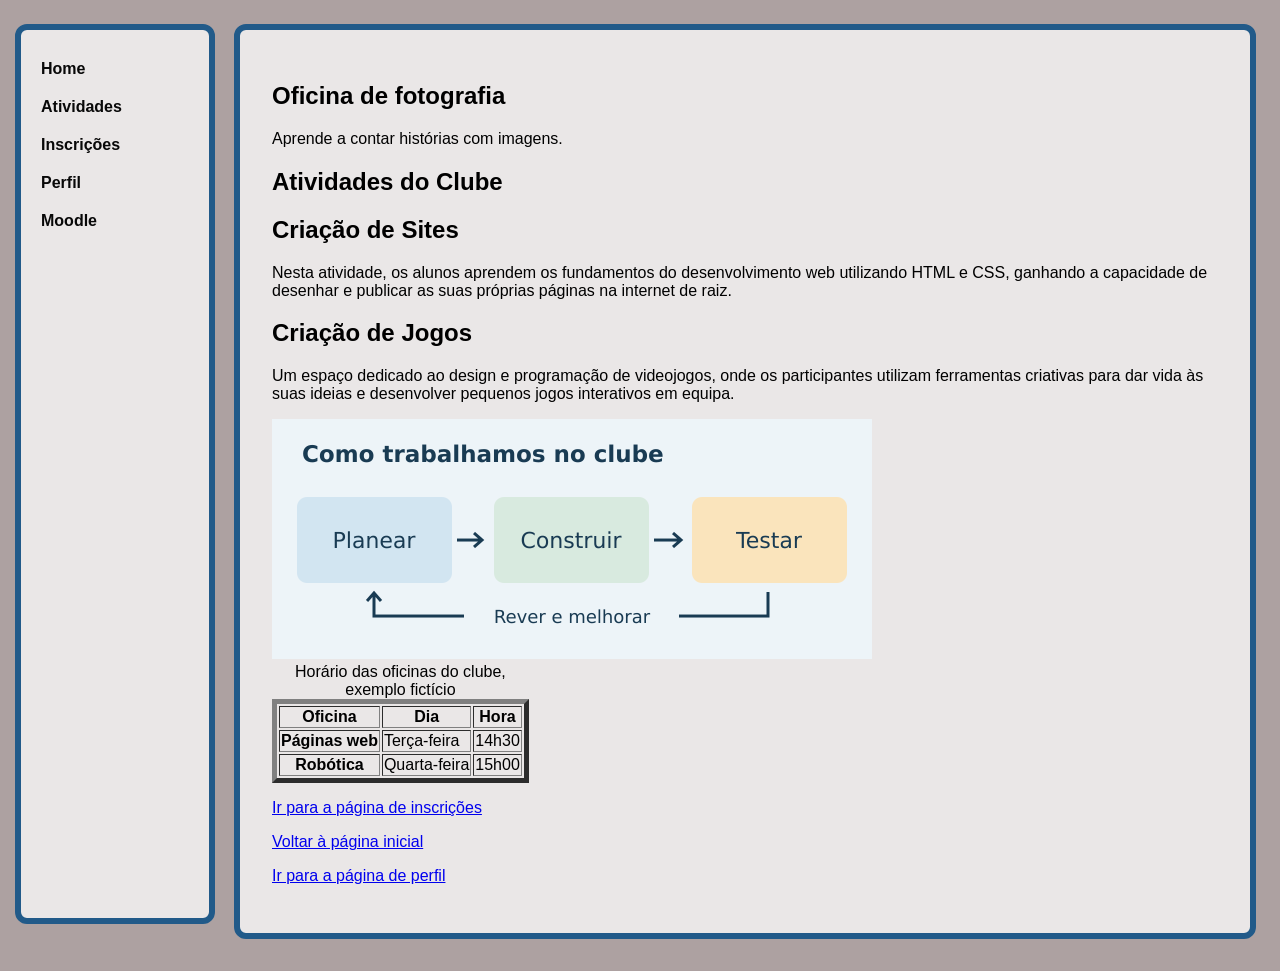
==== paginas/atividades.html @ 7a136c1b "melhor barra de link a esquerda" ====
<!doctype html>
<html lang="pt-PT">
<head>
  <link rel="stylesheet" href="../css/estilos.css"> 
  <meta charset="utf-8">
  <meta name="viewport" content="width=device-width, initial-scale=1">
  <title>Clube de informática-Atividades</title>
</head>
<body>

<article class="cartao">
<nav class="menu-navegacao">
      <a href="../index.html">Home</a>
      <a href="paginas/atividades.html">Atividades</a>
      <a href="Inscriçoes.html">Inscrições</a>
      <a href="perfil.html">Perfil</a>
      <a href="https://moodle.csmiguel.pt/mod/assign/view.php?id=44308">Moodle </a>
    </nav>

  <h2>Oficina de fotografia</h2>
  <p>Aprende a contar histórias com imagens.</p>
  <h1>Atividades do Clube</h1>
    <h2>Criação de Sites</span></h2>
      <p>Nesta atividade, os alunos aprendem os fundamentos do desenvolvimento web utilizando HTML e CSS, ganhando a capacidade de desenhar e publicar as suas próprias páginas na internet de raiz.</p>
        
    <h2>Criação de Jogos</h2>
    <p>Um espaço dedicado ao design e programação de videojogos, onde os participantes utilizam ferramentas criativas para dar vida às suas ideias e desenvolver pequenos jogos interativos em equipa.</p>

    
      <img src="../imagens/oficina.png"
         alt="Ciclo do clube: planear, construir, testar e regressar ao planeamento para melhorar."
        width="600" height="240">

  <table border="5">
    <caption>Horário das oficinas do clube, exemplo fictício</caption>
    <thead>
      <tr>
        <th scope="col">Oficina</th>
        <th scope="col">Dia</th>
        <th scope="col">Hora</th>
      </tr>
    </thead>
    <tbody>
      <tr>
        <th scope="row">Páginas web</th>
        <td>Terça-feira</td>
        <td>14h30</td>
      </tr>
      <tr>
        <th scope="row">Robótica</th>
        <td>Quarta-feira</td>
        <td>15h00</td>
      </tr>
    </tbody>
  </table>




  <p><a href="Inscriçoes.html">Ir para a página de inscrições</a></p>
  <p><a href="../index.html">Voltar à página inicial</a></p>
  <p><a href="perfil.html">Ir para a página de perfil</a></p>
</article>
</body>
---- css/estilos.css ----
body {
  background-color: #ada1a1;
  font-family: comic sans ms, sans-serif;
  margin: 24px;
}
.cartao {
  background-color: #ffffffbe;
  padding: 32px;
  border: 6px solid #215a89;
  margin-bottom: 32px;
  border-radius: 12px;
  margin-left: 210px;
}
.cartao2 {
  padding: 25px;
  border: 6px dashed #8f2626;
  margin-bottom: 32px;
  border-radius: 1px;
  margin-top: 15px;
  width: 32%;
}
.cartao3 {
  padding: 25px;
  border: 6px solid #26548f;
  margin-bottom: 32px;
  border-radius: 1px;
  margin-top: 15px;
  width: 10%;
}
.menu-navegacao {
  border: 6px solid #215a89;
  border-radius: 12px;
  position: fixed;
  top: 24px;                        /* Distância do topo da janela */
  left: 15px;                       /* Distância da esquerda da janela */ 
  width: 200px;                     /* Largura fixa do menu */
  height: 100vh;                    /* Ocupa a altura toda do ecrã */
  background-color: #ffffffbe;    /* Cor de fundo do menu */
  padding: 30px 20px;               /* Espaçamento interno do menu */
  display: flex;                    /* Usa flexbox para organizar os links */ 
  flex-direction: column;           /* Coloca os links em coluna */
  gap: 20px;                        /* Espaço entre os links do menu */
  box-sizing: border-box;           /* Inclui o padding na largura total do menu */
  z-index: 10;                      /* Garante que o menu fica acima de outros elementos da página */
}
.menu-navegacao a {        /* Links internos: o CSS encontra automaticamente os <a> que estão dentro da caixa do menu */
  color: #080808;
  text-decoration: none;            /* Remove o sublinhado dos links */
  font-weight: bold;                /* Deixa os links em negrito */
  font-size: 16px;                  /* Tamanho da fonte dos links */
}
.menu-navegacao a:hover {  /* Efeito do rato: aplica-se automaticamente apenas quando o cursor passa por cima dos links que estao com o .menu-navegaçao */
  opacity: 0.7;                     /* Efeito visual ao passar o mouse sobre os links */
}

/* .cartao_exemplo {
  margin-left: 200px;                    /* Começa exatamente onde o menu acaba */
  width: calc(100% - 200px);             /* Ocupa o restante espaço da janela */
  box-sizing: border-box;                /* Inclui o padding na largura total do cartão */
  padding: 30px;                         /* Espaçamento interno do cartão */
  max-width: 950px;                      /* Limita a largura máxima do cartão */
  margin-top: 20px;                      /* Espaço acima do cartão */
  margin-bottom: 20px;                   /* Espaço abaixo do cartão */
  margin-right: auto;                    /* Centraliza o cartão horizontalmente */ 
  background-color: #ffffff;
  border-radius: 8px;                    /* Bordas arredondadas do cartão */
  box-shadow: 0 4px 12px rgba(255, 0, 0, 0.1);    /* Adiciona uma sombra suave ao cartão */
}   */
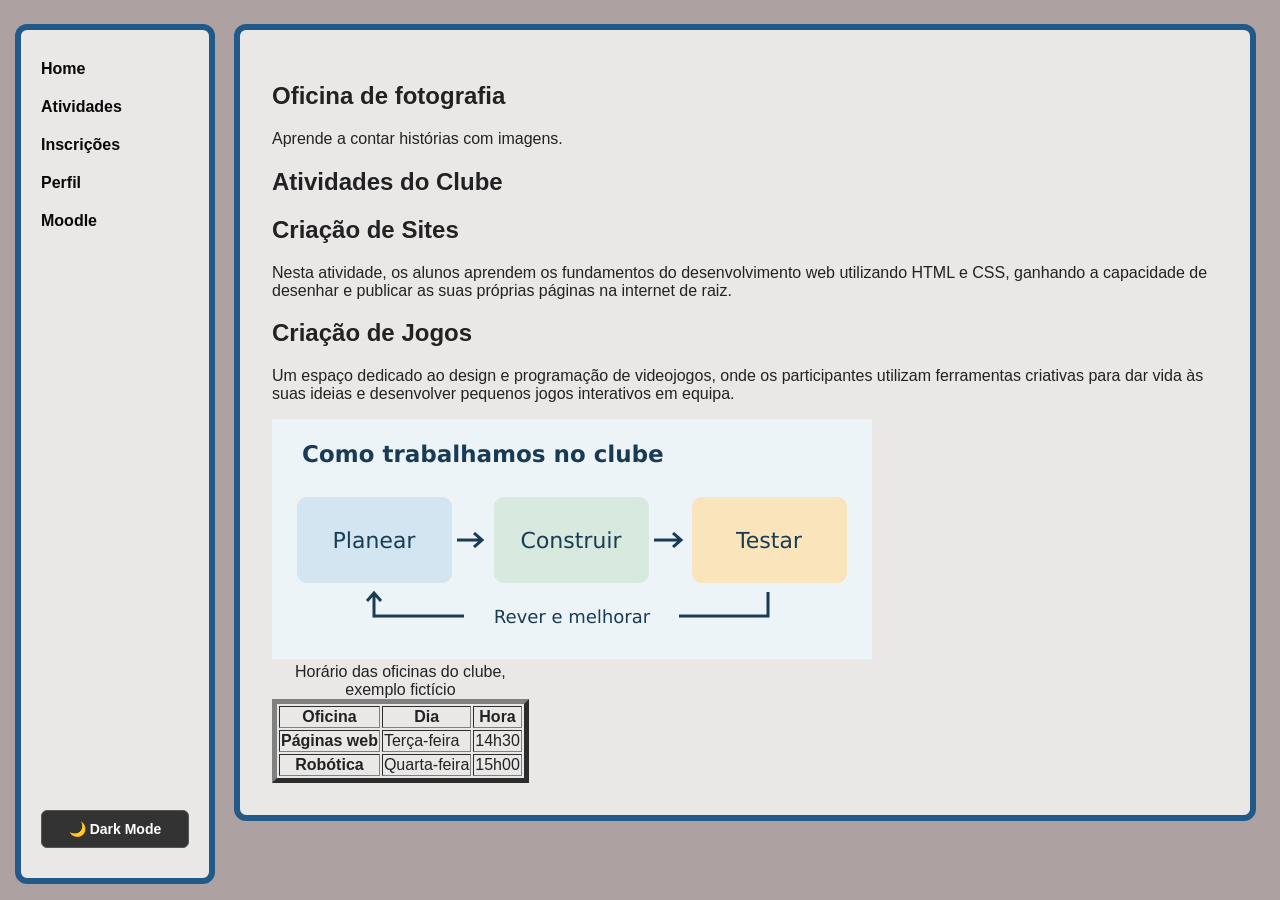
==== commit b7c74c8f: "dark mode-concluido" ====
--- a/paginas/atividades.html
+++ b/paginas/atividades.html
@@ -1,7 +1,15 @@
 <!doctype html>
 <html lang="pt-PT">
 <head>
+ <script>
+  if (localStorage.getItem("darkMode") === "true") {
+    // Força o fundo a ficar escuro instantaneamente antes de desenhar a página
+    document.write('<style>html, body { background-color: #121212 !important; color: #e0e0e0 !important; }</style>');
+    document.documentElement.classList.add("dark-mode");
+  }
+</script>
   <link rel="stylesheet" href="../css/estilos.css"> 
+  <link rel="stylesheet" href="../css/darkmode.css">
   <meta charset="utf-8">
   <meta name="viewport" content="width=device-width, initial-scale=1">
   <title>Clube de informática-Atividades</title>
@@ -15,6 +23,7 @@
       <a href="Inscriçoes.html">Inscrições</a>
       <a href="perfil.html">Perfil</a>
       <a href="https://moodle.csmiguel.pt/mod/assign/view.php?id=44308">Moodle </a>
+      <button id="botao-tema" onclick="alternarTema()">🌙 Dark Mode</button>
     </nav>
 
   <h2>Oficina de fotografia</h2>
@@ -53,12 +62,6 @@
       </tr>
     </tbody>
   </table>
-
-
-
-
-  <p><a href="Inscriçoes.html">Ir para a página de inscrições</a></p>
-  <p><a href="../index.html">Voltar à página inicial</a></p>
-  <p><a href="perfil.html">Ir para a página de perfil</a></p>
 </article>
+<script src="../main.js/script.js"></script>
 </body>
--- a/css/estilos.css
+++ b/css/estilos.css
@@ -1,7 +1,8 @@
 
 body {
-  background-color: #ada1a1;
-  font-family: comic sans ms, sans-serif;
+  background-color: #ada1a1; 
+  color: #222222;            
+  font-family: "Comic Sans MS", sans-serif;
   margin: 24px;
 }
 .cartao {
@@ -35,7 +36,8 @@
   top: 24px;                        /* Distância do topo da janela */
   left: 15px;                       /* Distância da esquerda da janela */ 
   width: 200px;                     /* Largura fixa do menu */
-  height: 100vh;                    /* Ocupa a altura toda do ecrã */
+  height: calc(100vh - 40px);       /* Ocupa a altura toda menos a margem de cima e baixo */
+  min-height: 500px;                
   background-color: #ffffffbe;    /* Cor de fundo do menu */
   padding: 30px 20px;               /* Espaçamento interno do menu */
   display: flex;                    /* Usa flexbox para organizar os links */ 
@@ -54,16 +56,30 @@
   opacity: 0.7;                     /* Efeito visual ao passar o mouse sobre os links */
 }
 
-/* .cartao_exemplo {
-  margin-left: 200px;                    /* Começa exatamente onde o menu acaba */
-  width: calc(100% - 200px);             /* Ocupa o restante espaço da janela */
-  box-sizing: border-box;                /* Inclui o padding na largura total do cartão */
-  padding: 30px;                         /* Espaçamento interno do cartão */
-  max-width: 950px;                      /* Limita a largura máxima do cartão */
-  margin-top: 20px;                      /* Espaço acima do cartão */
-  margin-bottom: 20px;                   /* Espaço abaixo do cartão */
-  margin-right: auto;                    /* Centraliza o cartão horizontalmente */ 
-  background-color: #ffffff;
-  border-radius: 8px;                    /* Bordas arredondadas do cartão */
-  box-shadow: 0 4px 12px rgba(255, 0, 0, 0.1);    /* Adiciona uma sombra suave ao cartão */
-}   */+button[type="submit"] {
+  background-color: #dadb83;             /* Cor de fundo igual ao teu menu */
+  color: #000000;                        /* Texto a branco */
+  border: none;                            /* Remove a borda cinzenta antiga */
+  padding: 10px 20px;                      /* Espaçamento interno para o botão ficar maior */
+  font-size: 16px;                         /* Tamanho da letra */
+  font-weight: bold;                       /* Texto em negrito */
+  border-radius: 6px;                      /* Cantos ligeiramente arredondados */
+  cursor: pointer;                         /* Transforma o cursor numa mãozinha ao passar por cima */
+  transition: background-color 0.2s ease;  /* Animação suave ao passar o rato */
+}
+
+/* Efeito ao passar o rato por cima do botão */
+button[type="submit"]:hover {
+  opacity: 0.7;                
+}
+#botao-tema {
+  margin-top: auto !important; /* Força o botão a ir para o fundo */
+  background-color: #333333;
+  color: #ffffff;
+  border: 1px solid #555555;
+  padding: 10px;
+  font-size: 14px;
+  font-weight: bold;
+  border-radius: 6px;
+  cursor: pointer;
+}
--- a/css/darkmode.css
+++ b/css/darkmode.css
@@ -0,0 +1,33 @@
+/* Garante que, quando NÃO está em dark-mode, o fundo assume a cor correta */
+html:not(.dark-mode), 
+body:not(.dark-mode) {
+  background-color: #ada1a1 !important;
+}
+
+/* Classes ativadas pelo JavaScript para o Dark Mode */
+html.dark-mode, body.dark-mode {
+  background-color: #121212 !important;
+  color: #e0e0e0 !important;
+}
+body.dark-mode .cartao,
+body.dark-mode .cartao2,
+body.dark-mode .cartao3 {
+  background-color: #1e1e1e !important;
+  color: #e0e0e0 !important;
+  border-color: #333333 !important;
+}
+
+body.dark-mode .menu-navegacao {
+  background-color: #1a1a1a !important;
+  border-color: #333333 !important;
+}
+
+body.dark-mode .menu-navegacao a {
+  color: #ffffff !important;
+}
+
+body.dark-mode button[type="submit"],
+body.dark-mode #botao-tema {
+  background-color: #333333 !important;
+  color: #ffffff !important;
+}
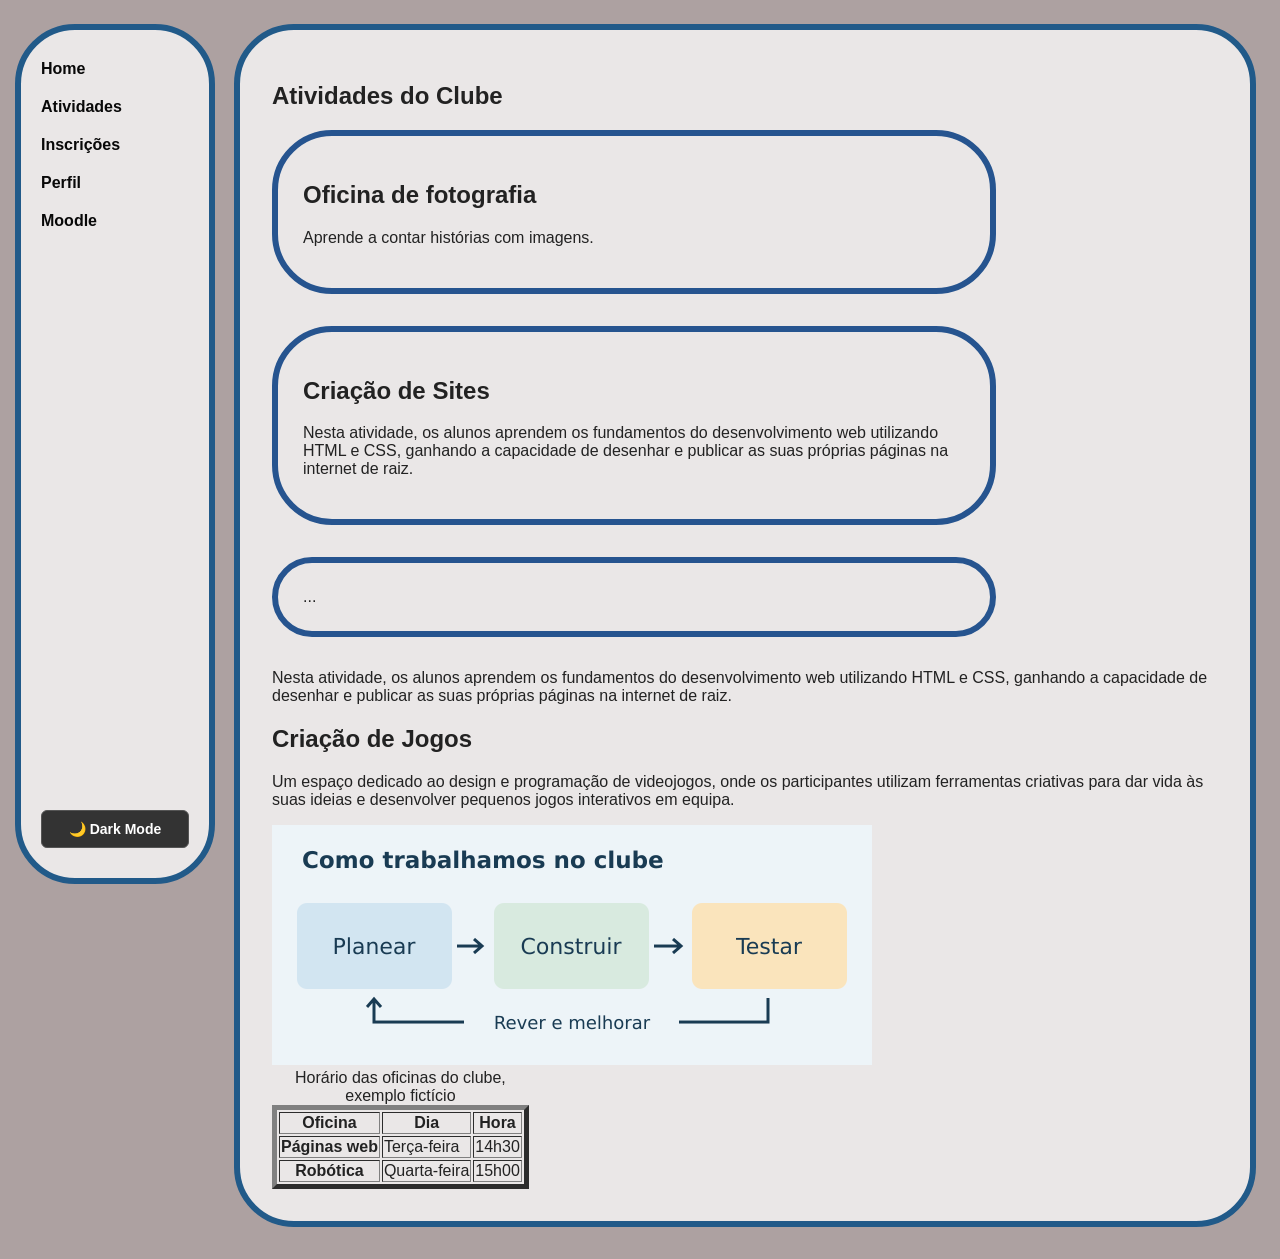
==== commit a79e5225: "aula 3, alteraçoes" ====
--- a/paginas/atividades.html
+++ b/paginas/atividades.html
@@ -16,7 +16,18 @@
 </head>
 <body>
 
+
+
+
+
+
+
+
 <article class="cartao">
+
+
+   
+
 <nav class="menu-navegacao">
       <a href="../index.html">Home</a>
       <a href="paginas/atividades.html">Atividades</a>
@@ -25,11 +36,17 @@
       <a href="https://moodle.csmiguel.pt/mod/assign/view.php?id=44308">Moodle </a>
       <button id="botao-tema" onclick="alternarTema()">🌙 Dark Mode</button>
     </nav>
+<h1>Atividades do Clube</h1>
 
-  <h2>Oficina de fotografia</h2>
-  <p>Aprende a contar histórias com imagens.</p>
-  <h1>Atividades do Clube</h1>
-    <h2>Criação de Sites</span></h2>
+    <article class="cartao4"><h2>Oficina de fotografia</h2><p>Aprende a contar histórias com imagens.</p></article>
+    
+  <article class="cartao4"><h2>Criação de Sites</h2> <p>Nesta atividade, os alunos aprendem os fundamentos do desenvolvimento web utilizando HTML e CSS, ganhando a capacidade de desenhar e publicar as suas próprias páginas na internet de raiz.</p>
+        </article>
+  <article class="cartao4">...</article>
+  
+  
+  
+    
       <p>Nesta atividade, os alunos aprendem os fundamentos do desenvolvimento web utilizando HTML e CSS, ganhando a capacidade de desenhar e publicar as suas próprias páginas na internet de raiz.</p>
         
     <h2>Criação de Jogos</h2>
--- a/css/estilos.css
+++ b/css/estilos.css
@@ -1,6 +1,13 @@
+.lista-atividades {
+  display: flex;
+  gap: 16px;
+  flex-wrap: wrap;
+}
+
+
 
 body {
-  background-color: #ada1a1; 
+  background-color: #ca1313; 
   color: #222222;            
   font-family: "Comic Sans MS", sans-serif;
   margin: 24px;
@@ -10,28 +17,50 @@
   padding: 32px;
   border: 6px solid #215a89;
   margin-bottom: 32px;
-  border-radius: 12px;
+  border-radius: 60px;
   margin-left: 210px;
+  flex: 1 1 220px;
+  gap: 20px;
+  flex-wrap: wrap;
 }
 .cartao2 {
   padding: 25px;
   border: 6px dashed #8f2626;
   margin-bottom: 32px;
-  border-radius: 1px;
+  border-radius: 60px;
   margin-top: 15px;
   width: 32%;
+  flex: 1 1 220px;
+  gap: 20px;
+  flex-wrap: wrap;
 }
 .cartao3 {
   padding: 25px;
   border: 6px solid #26548f;
   margin-bottom: 32px;
-  border-radius: 1px;
+  border-radius: 60px;
   margin-top: 15px;
   width: 10%;
+  flex: 1 1 220px;
+  gap: 20px;
+  flex-wrap: wrap;
+}
+
+.cartao4 {
+  padding: 25px;
+  border: 6px solid #26548f;
+  margin-bottom: 32px;
+  border-radius: 60px;
+  margin-top: 15px;
+  width: 10%;
+  flex: 1 1 220px;
+  gap: 20px;
+  flex-wrap: wrap;
+  width: 70%;
 }
 .menu-navegacao {
   border: 6px solid #215a89;
-  border-radius: 12px;
+  border-radius: 60px;
   position: fixed;
   top: 24px;                        /* Distância do topo da janela */
   left: 15px;                       /* Distância da esquerda da janela */ 
@@ -45,15 +74,20 @@
   gap: 20px;                        /* Espaço entre os links do menu */
   box-sizing: border-box;           /* Inclui o padding na largura total do menu */
   z-index: 10;                      /* Garante que o menu fica acima de outros elementos da página */
+  flex: 1 1 220px;
+  gap: 20px;
+  flex-wrap: wrap;
 }
 .menu-navegacao a {        /* Links internos: o CSS encontra automaticamente os <a> que estão dentro da caixa do menu */
   color: #080808;
   text-decoration: none;            /* Remove o sublinhado dos links */
   font-weight: bold;                /* Deixa os links em negrito */
   font-size: 16px;                  /* Tamanho da fonte dos links */
+  
 }
 .menu-navegacao a:hover {  /* Efeito do rato: aplica-se automaticamente apenas quando o cursor passa por cima dos links que estao com o .menu-navegaçao */
   opacity: 0.7;                     /* Efeito visual ao passar o mouse sobre os links */
+  
 }
 
 button[type="submit"] {
@@ -65,12 +99,14 @@
   font-weight: bold;                       /* Texto em negrito */
   border-radius: 6px;                      /* Cantos ligeiramente arredondados */
   cursor: pointer;                         /* Transforma o cursor numa mãozinha ao passar por cima */
-  transition: background-color 0.2s ease;  /* Animação suave ao passar o rato */
+  transition: background-color 0.2s ease;  /* Animação suave ao passar o rato */~
+  
 }
 
 /* Efeito ao passar o rato por cima do botão */
 button[type="submit"]:hover {
-  opacity: 0.7;                
+  opacity: 0.7;  
+  flex: 1 1 220px;        
 }
 #botao-tema {
   margin-top: auto !important; /* Força o botão a ir para o fundo */
@@ -82,4 +118,7 @@
   font-weight: bold;
   border-radius: 6px;
   cursor: pointer;
-}+ 
+}
+
+
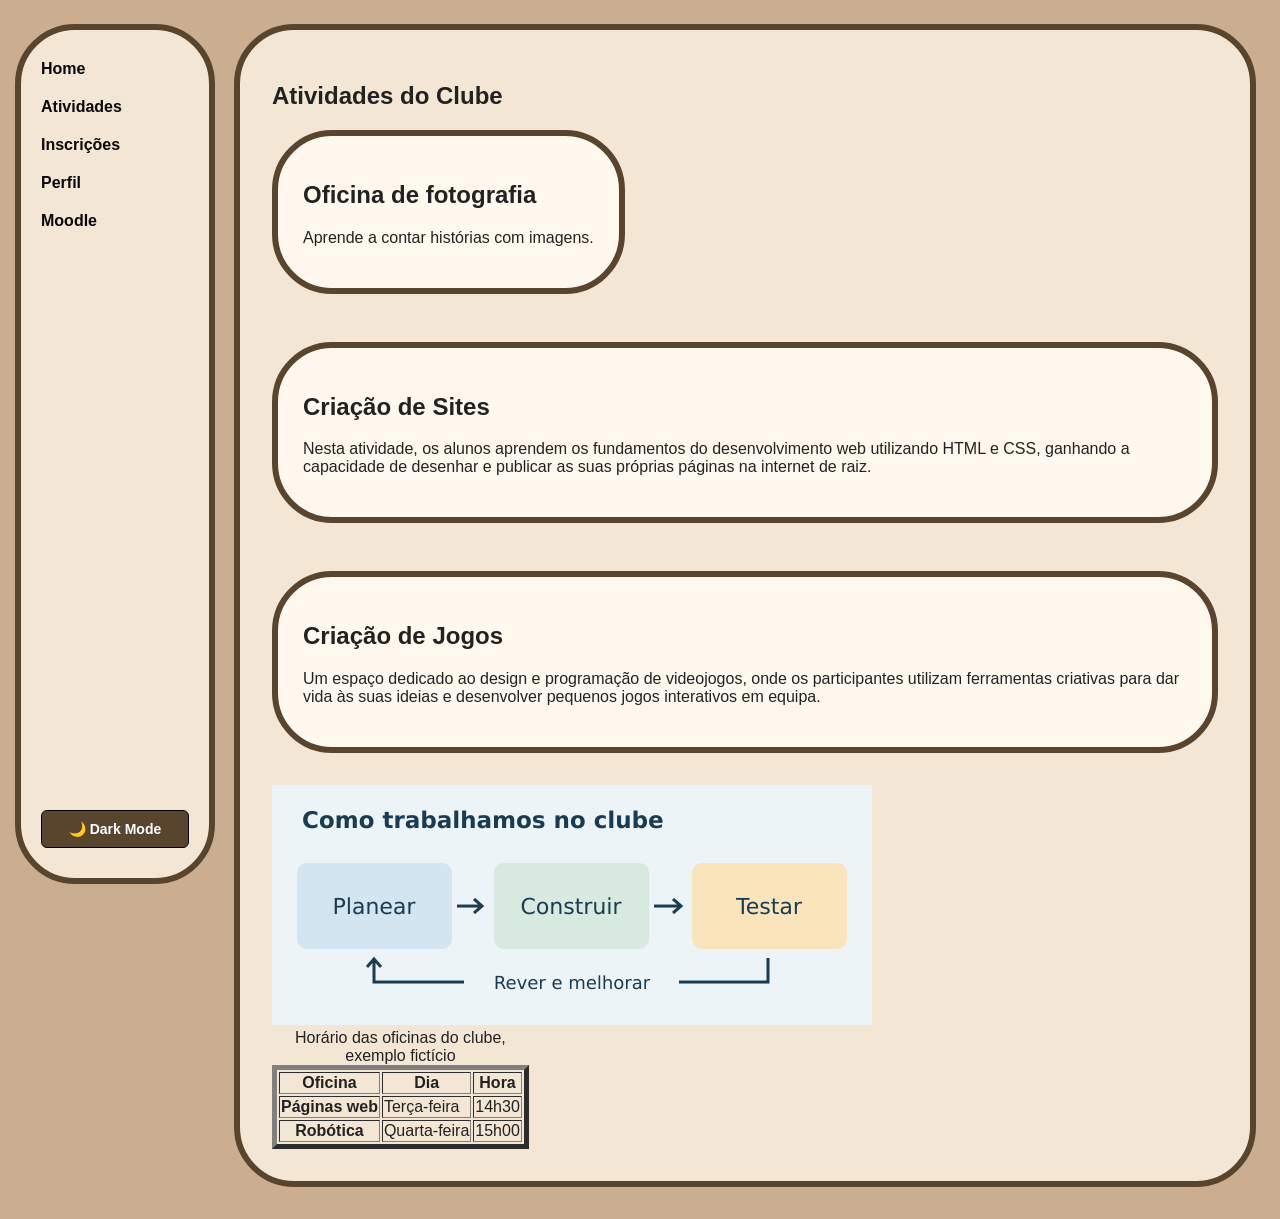
==== commit 9886bae7: "aula 4 inicio" ====
--- a/paginas/atividades.html
+++ b/paginas/atividades.html
@@ -15,19 +15,7 @@
   <title>Clube de informática-Atividades</title>
 </head>
 <body>
-
-
-
-
-
-
-
-
 <article class="cartao">
-
-
-   
-
 <nav class="menu-navegacao">
       <a href="../index.html">Home</a>
       <a href="paginas/atividades.html">Atividades</a>
@@ -38,22 +26,15 @@
     </nav>
 <h1>Atividades do Clube</h1>
 
+<article class="lista-atividades">
+
     <article class="cartao4"><h2>Oficina de fotografia</h2><p>Aprende a contar histórias com imagens.</p></article>
-    
-  <article class="cartao4"><h2>Criação de Sites</h2> <p>Nesta atividade, os alunos aprendem os fundamentos do desenvolvimento web utilizando HTML e CSS, ganhando a capacidade de desenhar e publicar as suas próprias páginas na internet de raiz.</p>
-        </article>
-  <article class="cartao4">...</article>
+    <article class="cartao4"><h2>Criação de Sites</h2> <p>Nesta atividade, os alunos aprendem os fundamentos do desenvolvimento web utilizando HTML e CSS, ganhando a capacidade de desenhar e publicar as suas próprias páginas na internet de raiz.</p></article>
+    <article class="cartao4"> <h2>Criação de Jogos</h2><p>Um espaço dedicado ao design e programação de videojogos, onde os participantes utilizam ferramentas criativas para dar vida às suas ideias e desenvolver pequenos jogos interativos em equipa.</p></article>
+
+  </article>
   
-  
-  
-    
-      <p>Nesta atividade, os alunos aprendem os fundamentos do desenvolvimento web utilizando HTML e CSS, ganhando a capacidade de desenhar e publicar as suas próprias páginas na internet de raiz.</p>
-        
-    <h2>Criação de Jogos</h2>
-    <p>Um espaço dedicado ao design e programação de videojogos, onde os participantes utilizam ferramentas criativas para dar vida às suas ideias e desenvolver pequenos jogos interativos em equipa.</p>
-
-    
-      <img src="../imagens/oficina.png"
+  <img src="../imagens/oficina.png"
          alt="Ciclo do clube: planear, construir, testar e regressar ao planeamento para melhorar."
         width="600" height="240">
 
--- a/css/estilos.css
+++ b/css/estilos.css
@@ -1,124 +1,196 @@
-.lista-atividades {
-  display: flex;
-  gap: 16px;
-  flex-wrap: wrap;
+
+/* ==========================================
+   1. ESTILOS GERAIS
+========================================== */
+
+body {
+    background-color: #ca1313;
+    color: #222222;
+    font-family: "Comic Sans MS", sans-serif;
+    margin: 24px;
 }
 
 
+/* ==========================================
+   2. LISTA DE ATIVIDADES
+========================================== */
 
-body {
-  background-color: #ca1313; 
-  color: #222222;            
-  font-family: "Comic Sans MS", sans-serif;
-  margin: 24px;
+.lista-atividades {
+    display: flex;
+    gap: 16px;
+    flex-wrap: wrap;
 }
+
+
+/* ==========================================
+   3. IMAGEM RESPONSIVA
+========================================== */
+
+.imagem-responsiva {
+    width: 30vw;
+    max-width: 400px;
+    height: auto;
+}
+
+
+/* ==========================================
+   4. CARTÕES
+========================================== */
+
 .cartao {
-  background-color: #ffffffbe;
-  padding: 32px;
-  border: 6px solid #215a89;
-  margin-bottom: 32px;
-  border-radius: 60px;
-  margin-left: 210px;
-  flex: 1 1 220px;
-  gap: 20px;
-  flex-wrap: wrap;
+    background-color: #F3E6D5;
+    padding: 32px;
+    border: 6px solid #59452D;
+    margin-bottom: 32px;
+    border-radius: 60px;
+    margin-left: 210px;
+    flex: 1 1 220px;
+    gap: 20px;
+    flex-wrap: wrap;
 }
+
 .cartao2 {
-  padding: 25px;
-  border: 6px dashed #8f2626;
-  margin-bottom: 32px;
-  border-radius: 60px;
-  margin-top: 15px;
-  width: 32%;
-  flex: 1 1 220px;
-  gap: 20px;
-  flex-wrap: wrap;
+    padding: 25px;
+    border: 6px dashed #59452D;
+    margin-bottom: 32px;
+    border-radius: 60px;
+    margin-top: 15px;
+    width: 32%;
+    flex: 1 1 220px;
+    gap: 20px;
+    flex-wrap: wrap;
 }
+
 .cartao3 {
-  padding: 25px;
-  border: 6px solid #26548f;
-  margin-bottom: 32px;
-  border-radius: 60px;
-  margin-top: 15px;
-  width: 10%;
-  flex: 1 1 220px;
-  gap: 20px;
-  flex-wrap: wrap;
+    padding: 25px;
+    border: 6px solid #59452D;
+    margin-bottom: 32px;
+    border-radius: 60px;
+    margin-top: 15px;
+    width: 10%;
+    flex: 1 1 220px;
+    gap: 20px;
+    flex-wrap: wrap;
 }
 
 .cartao4 {
-  padding: 25px;
-  border: 6px solid #26548f;
-  margin-bottom: 32px;
-  border-radius: 60px;
-  margin-top: 15px;
-  width: 10%;
-  flex: 1 1 220px;
-  gap: 20px;
-  flex-wrap: wrap;
-  width: 70%;
-}
-.menu-navegacao {
-  border: 6px solid #215a89;
-  border-radius: 60px;
-  position: fixed;
-  top: 24px;                        /* Distância do topo da janela */
-  left: 15px;                       /* Distância da esquerda da janela */ 
-  width: 200px;                     /* Largura fixa do menu */
-  height: calc(100vh - 40px);       /* Ocupa a altura toda menos a margem de cima e baixo */
-  min-height: 500px;                
-  background-color: #ffffffbe;    /* Cor de fundo do menu */
-  padding: 30px 20px;               /* Espaçamento interno do menu */
-  display: flex;                    /* Usa flexbox para organizar os links */ 
-  flex-direction: column;           /* Coloca os links em coluna */
-  gap: 20px;                        /* Espaço entre os links do menu */
-  box-sizing: border-box;           /* Inclui o padding na largura total do menu */
-  z-index: 10;                      /* Garante que o menu fica acima de outros elementos da página */
-  flex: 1 1 220px;
-  gap: 20px;
-  flex-wrap: wrap;
-}
-.menu-navegacao a {        /* Links internos: o CSS encontra automaticamente os <a> que estão dentro da caixa do menu */
-  color: #080808;
-  text-decoration: none;            /* Remove o sublinhado dos links */
-  font-weight: bold;                /* Deixa os links em negrito */
-  font-size: 16px;                  /* Tamanho da fonte dos links */
-  
-}
-.menu-navegacao a:hover {  /* Efeito do rato: aplica-se automaticamente apenas quando o cursor passa por cima dos links que estao com o .menu-navegaçao */
-  opacity: 0.7;                     /* Efeito visual ao passar o mouse sobre os links */
-  
-}
-
-button[type="submit"] {
-  background-color: #dadb83;             /* Cor de fundo igual ao teu menu */
-  color: #000000;                        /* Texto a branco */
-  border: none;                            /* Remove a borda cinzenta antiga */
-  padding: 10px 20px;                      /* Espaçamento interno para o botão ficar maior */
-  font-size: 16px;                         /* Tamanho da letra */
-  font-weight: bold;                       /* Texto em negrito */
-  border-radius: 6px;                      /* Cantos ligeiramente arredondados */
-  cursor: pointer;                         /* Transforma o cursor numa mãozinha ao passar por cima */
-  transition: background-color 0.2s ease;  /* Animação suave ao passar o rato */~
-  
-}
-
-/* Efeito ao passar o rato por cima do botão */
-button[type="submit"]:hover {
-  opacity: 0.7;  
-  flex: 1 1 220px;        
-}
-#botao-tema {
-  margin-top: auto !important; /* Força o botão a ir para o fundo */
-  background-color: #333333;
-  color: #ffffff;
-  border: 1px solid #555555;
-  padding: 10px;
-  font-size: 14px;
-  font-weight: bold;
-  border-radius: 6px;
-  cursor: pointer;
- 
+    padding: 25px;
+    border: 6px solid #59452D;
+    background-color: #FFF8EF;
+    margin-bottom: 32px;
+    border-radius: 60px;
 }
 
 
+/* ==========================================
+   5. MENU DE NAVEGAÇÃO
+========================================== */
+
+.menu-navegacao {
+    border: 6px solid #59452D;
+    border-radius: 60px;
+
+    position: fixed;
+    top: 24px;
+    left: 15px;
+
+    width: 200px;
+    height: calc(100vh - 40px);
+    min-height: 500px;
+
+    background-color: #F3E6D5;
+    padding: 30px 20px;
+
+    display: flex;
+    flex-direction: column;
+    gap: 20px;
+
+    box-sizing: border-box;
+    z-index: 10;
+
+    flex: 1 1 220px;
+    flex-wrap: wrap;
+}
+
+.menu-navegacao a {
+    color: #080808;
+    text-decoration: none;
+    font-weight: bold;
+    font-size: 16px;
+}
+
+.menu-navegacao a:hover {
+    opacity: 0.7;
+}
+
+
+/* ==========================================
+   6. BOTÕES
+========================================== */
+
+button[type="submit"] {
+    background-color: #dadb83;
+    color: #000000;
+
+    border: none;
+    padding: 10px 20px;
+
+    font-size: 16px;
+    font-weight: bold;
+
+    border-radius: 6px;
+    cursor: pointer;
+
+    transition: background-color 0.2s ease;
+}
+
+button[type="submit"]:hover {
+    opacity: 0.7;
+    flex: 1 1 220px;
+}
+
+
+/* ==========================================
+   7. BOTÃO DE MODO ESCURO
+========================================== */
+
+#botao-tema {
+    margin-top: auto !important;
+
+    background-color: #59452D;
+    color: #ffffff;
+
+    border: 1px solid #000000;
+    border-radius: 6px;
+
+    padding: 10px;
+
+    font-size: 14px;
+    font-weight: bold;
+
+    cursor: pointer;
+}
+
+
+/* ==========================================
+   8. SESSÃO FLEXBOX
+========================================== */
+
+.sessao {
+    display: flex;
+    flex-direction: row;
+    flex-wrap: nowrap;
+    gap: 24px;
+}
+
+.sessao-info {
+    flex: 2 1 200px;
+    min-width: 0;
+    overflow-wrap: anywhere;
+}
+
+.sessao-material {
+    flex: 1 1 200px;
+    min-width: 0;
+    overflow-wrap: anywhere;
+}
--- a/css/darkmode.css
+++ b/css/darkmode.css
@@ -1,7 +1,7 @@
 /* Garante que, quando NÃO está em dark-mode, o fundo assume a cor correta */
 html:not(.dark-mode), 
 body:not(.dark-mode) {
-  background-color: #ada1a1 !important;
+  background-color: #CBAE8F !important;
 }
 
 /* Classes ativadas pelo JavaScript para o Dark Mode */
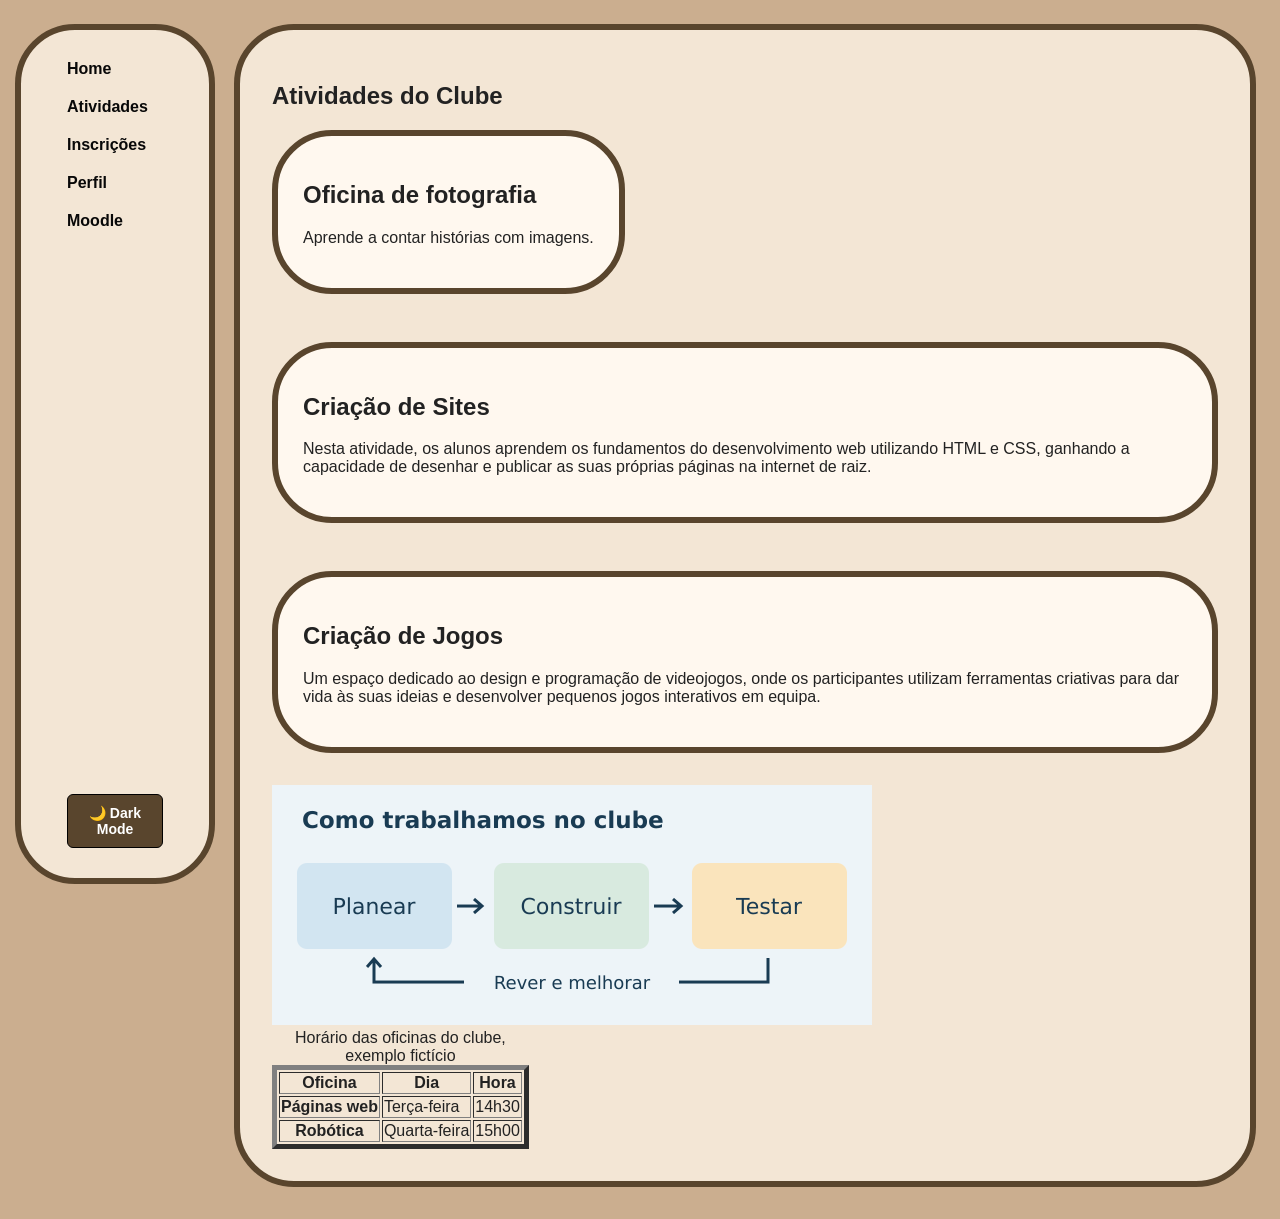
==== commit a0b3f0dc: "Remove inicialização duplicada do tema" ====
--- a/paginas/atividades.html
+++ b/paginas/atividades.html
@@ -1,13 +1,7 @@
 <!doctype html>
 <html lang="pt-PT">
 <head>
- <script>
-  if (localStorage.getItem("darkMode") === "true") {
-    // Força o fundo a ficar escuro instantaneamente antes de desenhar a página
-    document.write('<style>html, body { background-color: #121212 !important; color: #e0e0e0 !important; }</style>');
-    document.documentElement.classList.add("dark-mode");
-  }
-</script>
+ 
   <link rel="stylesheet" href="../css/estilos.css"> 
   <link rel="stylesheet" href="../css/darkmode.css">
   <meta charset="utf-8">
--- a/css/estilos.css
+++ b/css/estilos.css
@@ -99,7 +99,7 @@
     min-height: 500px;
 
     background-color: #F3E6D5;
-    padding: 30px 20px;
+    padding: 30px 46px;
 
     display: flex;
     flex-direction: column;
--- a/css/darkmode.css
+++ b/css/darkmode.css
@@ -1,33 +1,67 @@
-/* Garante que, quando NÃO está em dark-mode, o fundo assume a cor correta */
-html:not(.dark-mode), 
-body:not(.dark-mode) {
+/* ==========================================
+   MODO CLARO
+========================================== */
+
+html:not(.dark-mode),
+html:not(.dark-mode) body {
   background-color: #CBAE8F !important;
+  color: #222222;
 }
 
-/* Classes ativadas pelo JavaScript para o Dark Mode */
-html.dark-mode, body.dark-mode {
+/* ==========================================
+   MODO ESCURO
+========================================== */
+
+/* O html é a referência principal do tema.
+   Assim, o modo escuro funciona mesmo antes de o JavaScript
+   conseguir adicionar a classe ao body. */
+html.dark-mode,
+html.dark-mode body {
   background-color: #121212 !important;
   color: #e0e0e0 !important;
 }
-body.dark-mode .cartao,
-body.dark-mode .cartao2,
-body.dark-mode .cartao3 {
+
+/* Cartões */
+html.dark-mode body .cartao,
+html.dark-mode body .cartao2,
+html.dark-mode body .cartao3,
+html.dark-mode body .cartao4 {
   background-color: #1e1e1e !important;
   color: #e0e0e0 !important;
   border-color: #333333 !important;
 }
 
-body.dark-mode .menu-navegacao {
+/* Menu de navegação */
+html.dark-mode body .menu-navegacao {
   background-color: #1a1a1a !important;
   border-color: #333333 !important;
 }
 
-body.dark-mode .menu-navegacao a {
+html.dark-mode body .menu-navegacao a {
   color: #ffffff !important;
 }
 
-body.dark-mode button[type="submit"],
-body.dark-mode #botao-tema {
+/* Botões */
+html.dark-mode body button[type="submit"],
+html.dark-mode body #botao-tema {
   background-color: #333333 !important;
   color: #ffffff !important;
-}+  border-color: #555555 !important;
+}
+
+/* Campos do formulário */
+html.dark-mode body input,
+html.dark-mode body select,
+html.dark-mode body textarea {
+  background-color: #2b2b2b !important;
+  color: #e0e0e0 !important;
+  border-color: #555555 !important;
+}
+
+/* Tabelas */
+html.dark-mode body table,
+html.dark-mode body th,
+html.dark-mode body td {
+  color: #e0e0e0 !important;
+  border-color: #555555 !important;
+}
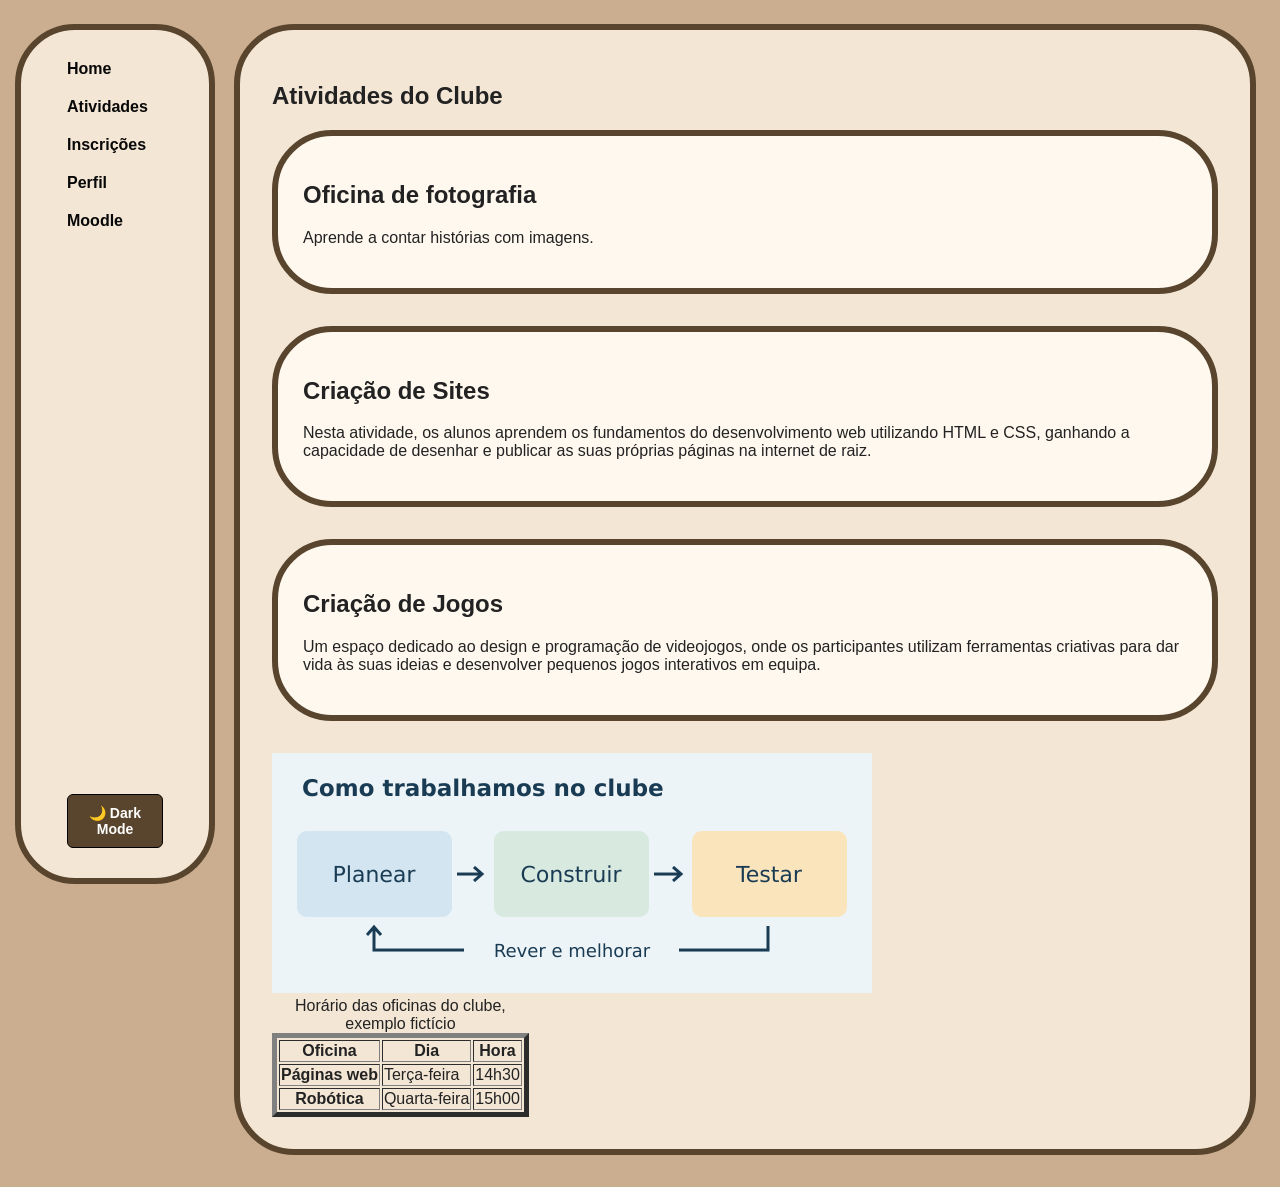
==== commit 559b1b8a: "..." ====
--- a/paginas/atividades.html
+++ b/paginas/atividades.html
@@ -1,7 +1,13 @@
 <!doctype html>
 <html lang="pt-PT">
 <head>
- 
+ <script>
+  if (localStorage.getItem("darkMode") === "true") {
+    // Força o fundo a ficar escuro instantaneamente antes de desenhar a página
+    document.write('<style>html, body { background-color: #121212 !important; color: #e0e0e0 !important; }</style>');
+    document.documentElement.classList.add("dark-mode");
+  }
+</script>
   <link rel="stylesheet" href="../css/estilos.css"> 
   <link rel="stylesheet" href="../css/darkmode.css">
   <meta charset="utf-8">
@@ -20,15 +26,13 @@
     </nav>
 <h1>Atividades do Clube</h1>
 
-<article class="lista-atividades">
+    <article class="cartao4"><h2>Oficina de fotografia</h2><p>Aprende a contar histórias com imagens.</p></article>
+    
+  <article class="cartao4"><h2>Criação de Sites</h2> <p>Nesta atividade, os alunos aprendem os fundamentos do desenvolvimento web utilizando HTML e CSS, ganhando a capacidade de desenhar e publicar as suas próprias páginas na internet de raiz.</p>
+        </article>
+  <article class="cartao4"><h2>Criação de Jogos</h2><p>Um espaço dedicado ao design e programação de videojogos, onde os participantes utilizam ferramentas criativas para dar vida às suas ideias e desenvolver pequenos jogos interativos em equipa.</p></article>
 
-    <article class="cartao4"><h2>Oficina de fotografia</h2><p>Aprende a contar histórias com imagens.</p></article>
-    <article class="cartao4"><h2>Criação de Sites</h2> <p>Nesta atividade, os alunos aprendem os fundamentos do desenvolvimento web utilizando HTML e CSS, ganhando a capacidade de desenhar e publicar as suas próprias páginas na internet de raiz.</p></article>
-    <article class="cartao4"> <h2>Criação de Jogos</h2><p>Um espaço dedicado ao design e programação de videojogos, onde os participantes utilizam ferramentas criativas para dar vida às suas ideias e desenvolver pequenos jogos interativos em equipa.</p></article>
-
-  </article>
-  
-  <img src="../imagens/oficina.png"
+      <img src="../imagens/oficina.png"
          alt="Ciclo do clube: planear, construir, testar e regressar ao planeamento para melhorar."
         width="600" height="240">
 
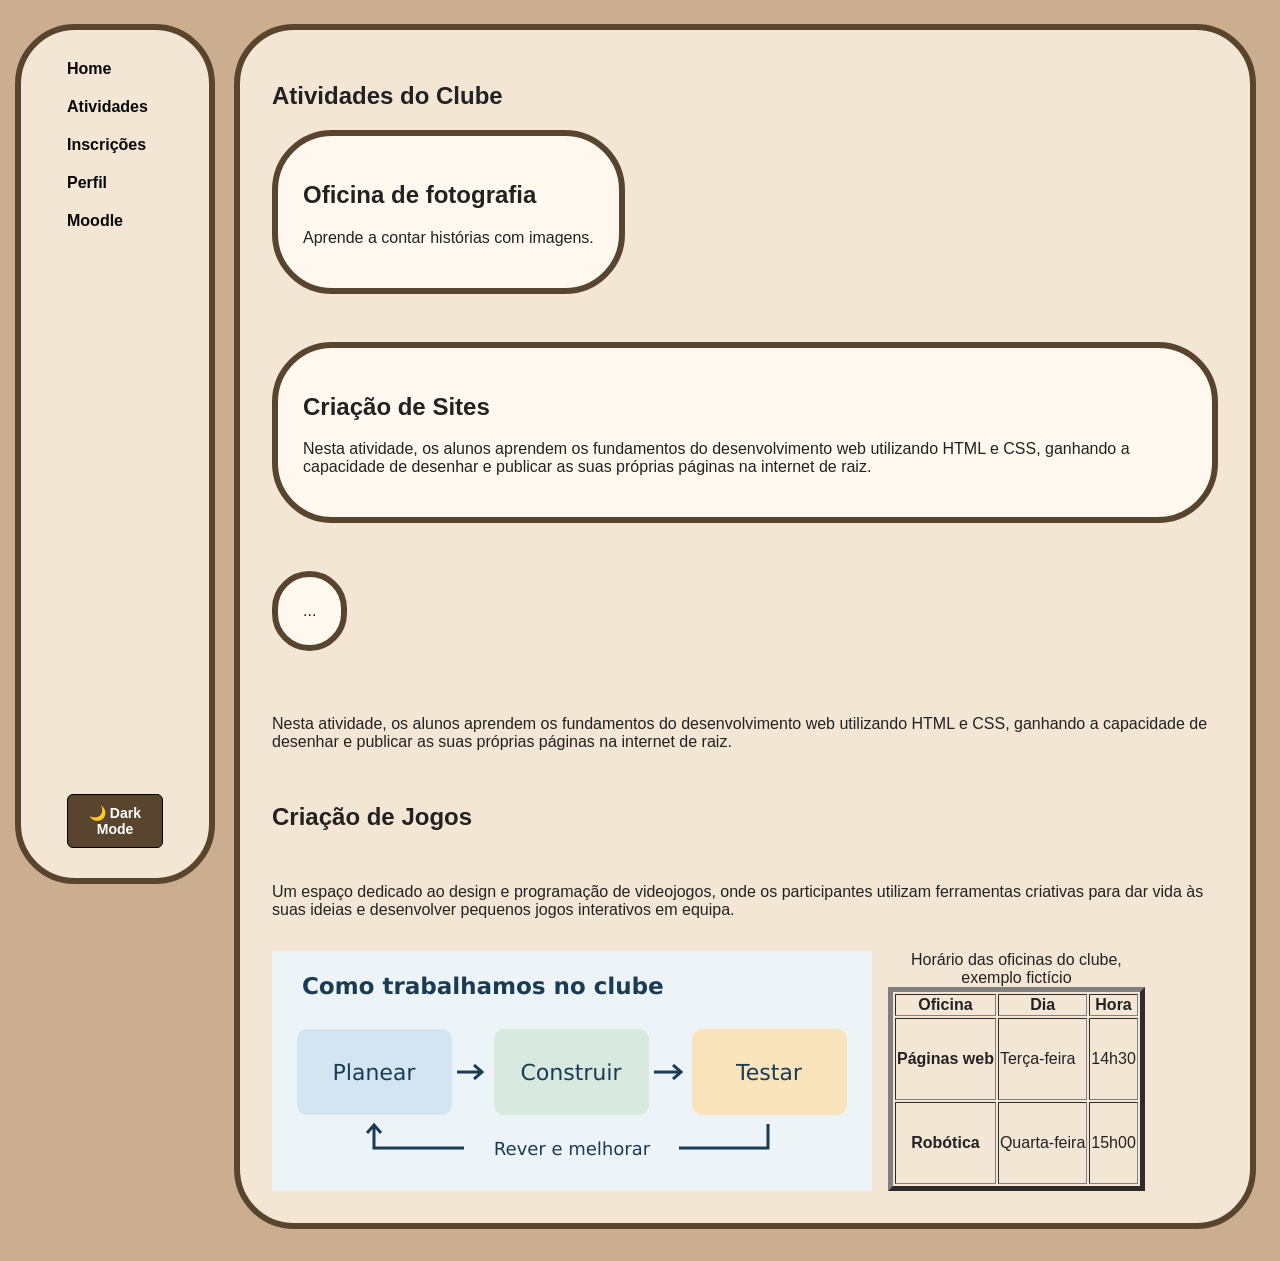
==== commit 2b0b58ac: "git" ====
--- a/paginas/atividades.html
+++ b/paginas/atividades.html
@@ -1,13 +1,7 @@
 <!doctype html>
 <html lang="pt-PT">
 <head>
- <script>
-  if (localStorage.getItem("darkMode") === "true") {
-    // Força o fundo a ficar escuro instantaneamente antes de desenhar a página
-    document.write('<style>html, body { background-color: #121212 !important; color: #e0e0e0 !important; }</style>');
-    document.documentElement.classList.add("dark-mode");
-  }
-</script>
+ 
   <link rel="stylesheet" href="../css/estilos.css"> 
   <link rel="stylesheet" href="../css/darkmode.css">
   <meta charset="utf-8">
@@ -26,12 +20,23 @@
     </nav>
 <h1>Atividades do Clube</h1>
 
+<article class="lista-atividades">
+
     <article class="cartao4"><h2>Oficina de fotografia</h2><p>Aprende a contar histórias com imagens.</p></article>
     
   <article class="cartao4"><h2>Criação de Sites</h2> <p>Nesta atividade, os alunos aprendem os fundamentos do desenvolvimento web utilizando HTML e CSS, ganhando a capacidade de desenhar e publicar as suas próprias páginas na internet de raiz.</p>
         </article>
-  <article class="cartao4"><h2>Criação de Jogos</h2><p>Um espaço dedicado ao design e programação de videojogos, onde os participantes utilizam ferramentas criativas para dar vida às suas ideias e desenvolver pequenos jogos interativos em equipa.</p></article>
+  <article class="cartao4">...</article>
+  
+  
+  
+    
+      <p>Nesta atividade, os alunos aprendem os fundamentos do desenvolvimento web utilizando HTML e CSS, ganhando a capacidade de desenhar e publicar as suas próprias páginas na internet de raiz.</p>
+        
+    <h2>Criação de Jogos</h2>
+    <p>Um espaço dedicado ao design e programação de videojogos, onde os participantes utilizam ferramentas criativas para dar vida às suas ideias e desenvolver pequenos jogos interativos em equipa.</p>
 
+    
       <img src="../imagens/oficina.png"
          alt="Ciclo do clube: planear, construir, testar e regressar ao planeamento para melhorar."
         width="600" height="240">
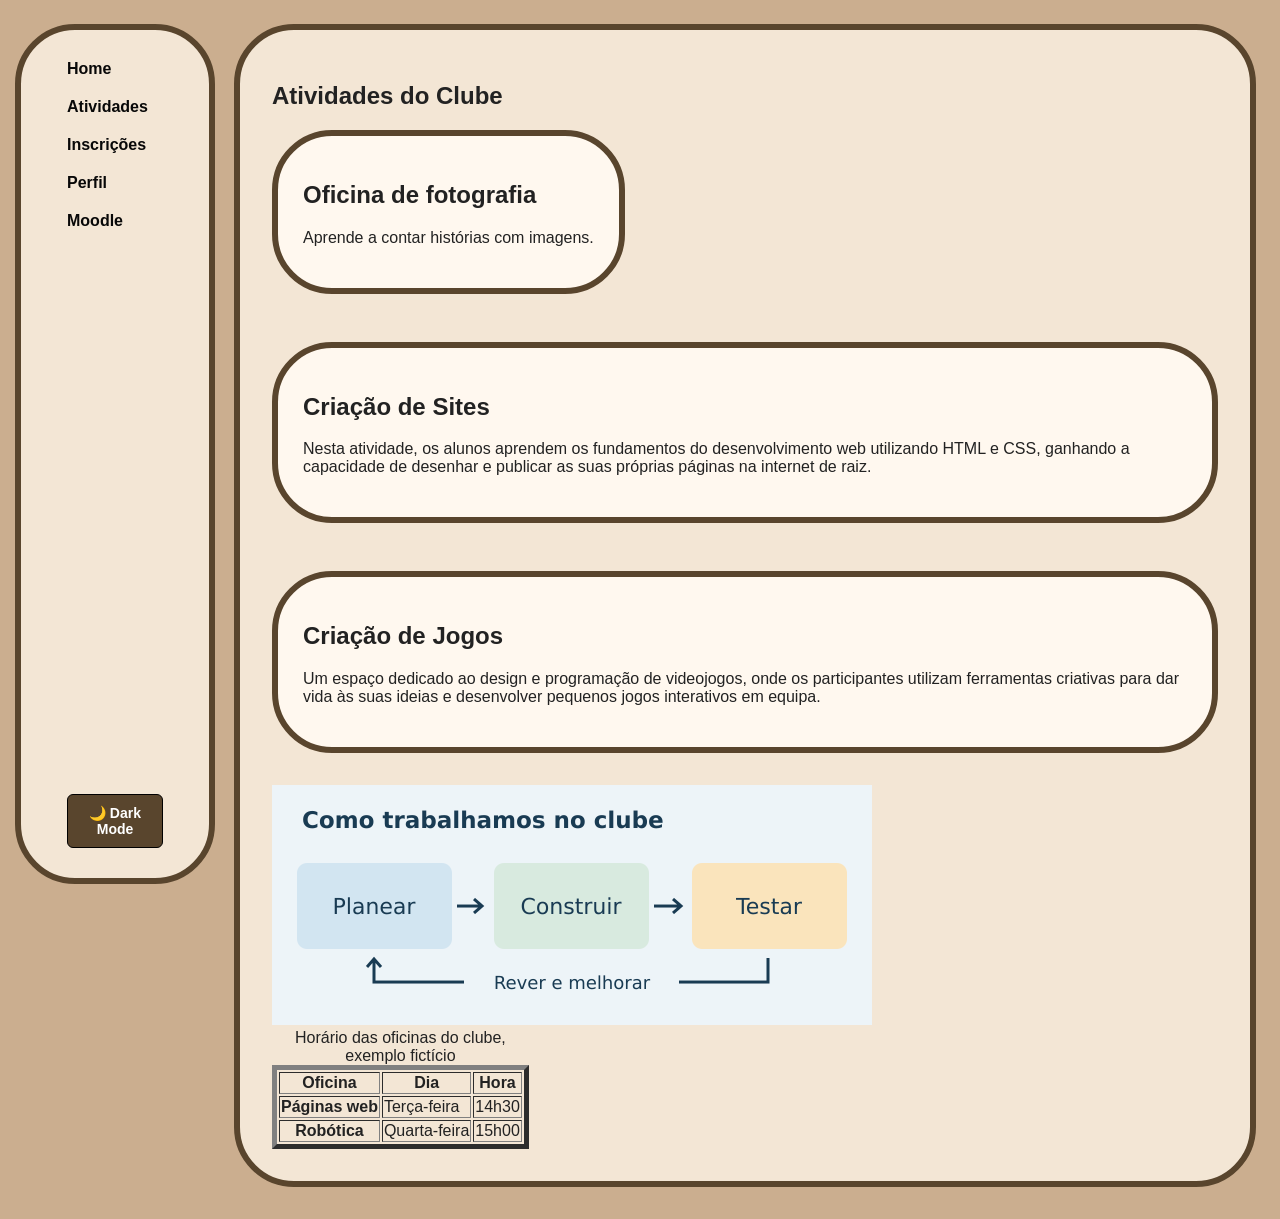
==== commit 98afe99a: "Corrige organização das caixas de atividades" ====
--- a/paginas/atividades.html
+++ b/paginas/atividades.html
@@ -22,26 +22,28 @@
 
 <article class="lista-atividades">
 
-    <article class="cartao4"><h2>Oficina de fotografia</h2><p>Aprende a contar histórias com imagens.</p></article>
-    
-  <article class="cartao4"><h2>Criação de Sites</h2> <p>Nesta atividade, os alunos aprendem os fundamentos do desenvolvimento web utilizando HTML e CSS, ganhando a capacidade de desenhar e publicar as suas próprias páginas na internet de raiz.</p>
-        </article>
-  <article class="cartao4">...</article>
-  
-  
-  
-    
-      <p>Nesta atividade, os alunos aprendem os fundamentos do desenvolvimento web utilizando HTML e CSS, ganhando a capacidade de desenhar e publicar as suas próprias páginas na internet de raiz.</p>
-        
-    <h2>Criação de Jogos</h2>
-    <p>Um espaço dedicado ao design e programação de videojogos, onde os participantes utilizam ferramentas criativas para dar vida às suas ideias e desenvolver pequenos jogos interativos em equipa.</p>
+    <article class="cartao4">
+        <h2>Oficina de fotografia</h2>
+        <p>Aprende a contar histórias com imagens.</p>
+    </article>
 
-    
-      <img src="../imagens/oficina.png"
+    <article class="cartao4">
+        <h2>Criação de Sites</h2>
+        <p>Nesta atividade, os alunos aprendem os fundamentos do desenvolvimento web utilizando HTML e CSS, ganhando a capacidade de desenhar e publicar as suas próprias páginas na internet de raiz.</p>
+    </article>
+
+    <article class="cartao4">
+        <h2>Criação de Jogos</h2>
+        <p>Um espaço dedicado ao design e programação de videojogos, onde os participantes utilizam ferramentas criativas para dar vida às suas ideias e desenvolver pequenos jogos interativos em equipa.</p>
+    </article>
+
+</article>
+
+<img src="../imagens/oficina.png"
          alt="Ciclo do clube: planear, construir, testar e regressar ao planeamento para melhorar."
         width="600" height="240">
 
-  <table border="5">
+<table border="5">
     <caption>Horário das oficinas do clube, exemplo fictício</caption>
     <thead>
       <tr>
